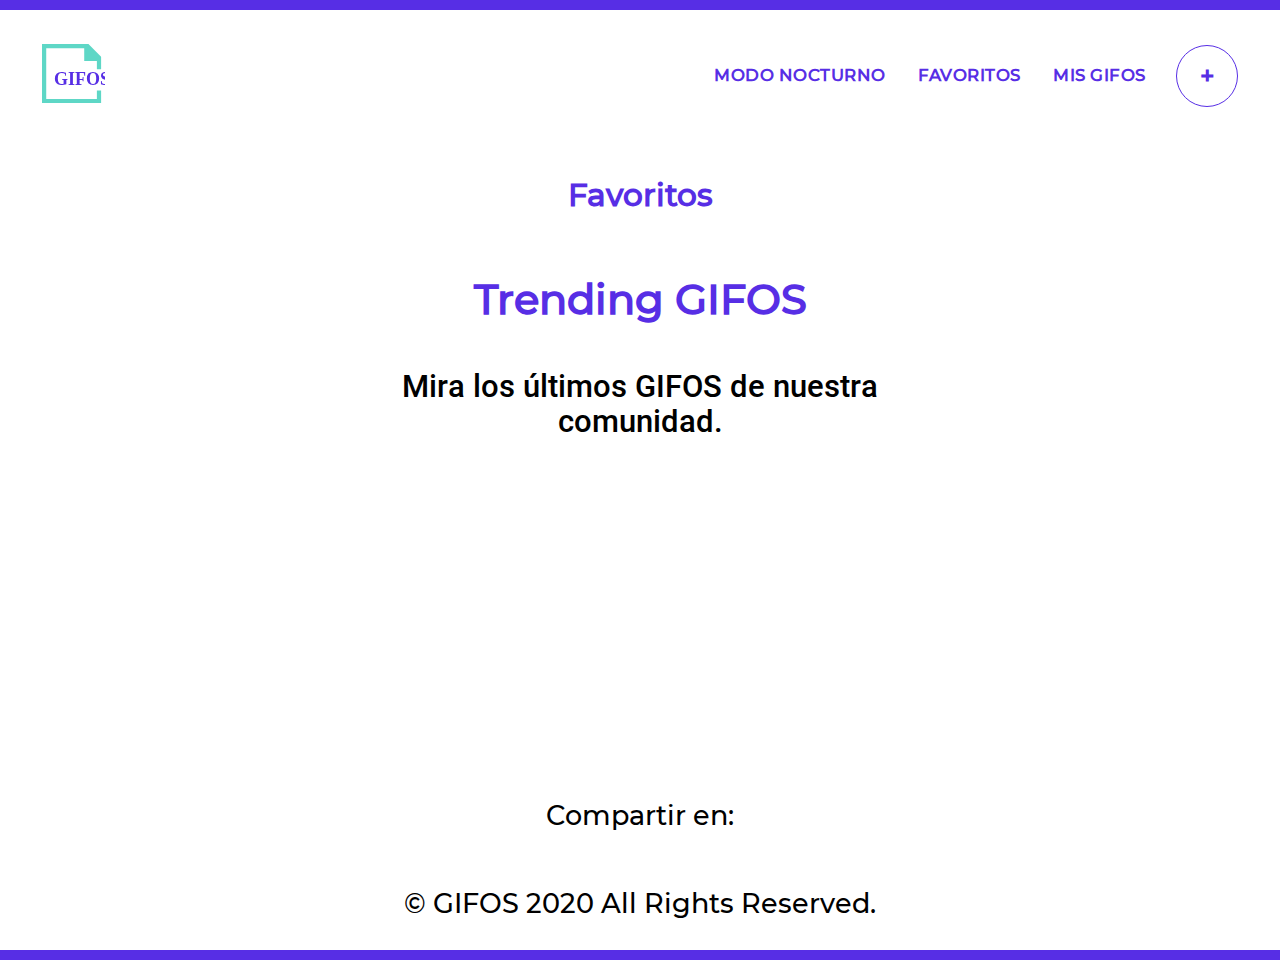
==== favoritos.html @ 3ef34fd9 "cambios" ====
<!DOCTYPE html>
<html lang="en">
<head>
    <meta charset="UTF-8">
    <meta name="viewport" content="width=device-width, initial-scale=1.0">
    <title>GIFOS</title>
    <link rel="stylesheet" href="/css/styles.css">
    <link rel="stylesheet" href="/light-mode.css" id="theme"/>
    <link rel="stylesheet" href="https://use.fontawesome.com/releases/v5.13.1/css/all.css" integrity="sha384-xxzQGERXS00kBmZW/6qxqJPyxW3UR0BPsL4c8ILaIWXva5kFi7TxkIIaMiKtqV1Q" crossorigin="anonymous">
</head>
<body>
    <header id="header">

        <nav class="nav">

            <div id="logo">
                <a href="index.html">
                    <img src="/assets/logo-desktop.svg" alt="logo">
                </a> 
            </div>

            <div id="dark-logo" class="not-displayed">
                <a href="index.html">
                    <img src="/assets/logo-desktop-modo-noc.svg" alt="logo">
                </a>
            </div>

            <!-- <div class="main-search scrolling-search"  id="scrolling-search">
                       
                    <input type="search" name="search" placeholder="Busca GIFOS y más">
                
                    <button id="searchBtn" class="icon-search-lm"><img src="/assets/icon-search.svg" alt=""></button>
    
                    <li id="suggested-list">
    
                    </li>
                                    
            </div> -->
                
            <div id="menu-icon">
                <div class="bar1"></div>
                <div class="bar2"></div>
                <div class="bar3"></div>
            </div>

            <div id="menu">
                <ul id="list">
                    <li id="dark-btn"><a href="#" class="">MODO NOCTURNO</a>
                    </li>
                    
                    <li id="light-btn" class="not-displayed"><a href="#" class="">MODO DIURNO</a>
                    </li>
                    <hr>
                    <li><a href="favoritos.html" class="" >FAVORITOS</a>
                    </li>
                    <hr>
                    <li><a href="misgifos.html" class="">MIS GIFOS</a>
                    </li>
                    <hr>
                    <li id="create-btn" class="not-displayed">
                        <a href="#" class="">+</a>
                    </li>
                </ul> 
            </div>

        </nav>
        
    </header>

    <main>

        <div class="main-title-txt">
            <img src="/assets/icon-favoritos.svg" alt="">
            <h2>Favoritos</h2>
        </div>

        <section class="gallery">


        </section>


        <section class="trending-sec">

            <div class="trending-title">

                <h2>Trending GIFOS</h2>

                <p>Mira los últimos GIFOS de nuestra comunidad.</p>
            
            </div>

            <div class="slider-sec">
            
                <button class="slider-btn" id="sliderbtn-prev"><i class="fas fa-chevron-left"></i></button>

                    <div class="slider" id="slider"></div>

                <button class="slider-btn" id="sliderbtn-next" ><i class="fas fa-chevron-right"></i></button>

            </div>            

        </section>


        <div class="modal-container">

            <button class="close-modal"><i class="fas fa-times"></i></button>
    
            <div class="modal-content">
    
                <!-- <img class="modal-img-show" src="" alt="">
    
                <p class="modal-txt" >Sample Text</p> -->
    
            </div>     
    
        </div>

    <!-- </main> -->

    </main>


    <footer>

        <div class="social-footer" >
        
            <p>Compartir en:</p>

            <ul class="social">

                <li><a href="https://es-la.facebook.com/Acamica.org/"><i class="fab fa-facebook"></i></a></li>
                <li><a href="https://twitter.com/Acamica_com"><i class="fab fa-twitter"></i></a></li>
                <li><a href="https://www.instagram.com/acamica/?hl=es-la"><i class="fab fa-instagram"></i></a></li>

             </ul>

            <p class="flex-end">© GIFOS 2020 All Rights Reserved.</p>

        </div>
            
    </footer>


    <script src="/js/navbar.js"></script>
    <script src="/js/darkmode.js"></script> 

    <!-- <script src="trendingterms.js"></script>  -->
    <!-- <script src="trendingcards.js"></script> -->
    <!-- <script src="favoriteCards.js"></script> -->
    <!-- <script src="scroll.js"></script> -->
    <!-- <script src="slider.js"></script> -->
    <!-- <script src="functionalCards.js"></script> -->

    
</body>
</html>
---- css/styles.css ----
/*! normalize.css v8.0.1 | MIT License | github.com/necolas/normalize.css */
html {
  line-height: 1.15;
  /* 1 */
  -webkit-text-size-adjust: 100%;
  /* 2 */
}

body {
  margin: 0;
}

main {
  display: block;
}

h1 {
  font-size: 2em;
}

hr {
  box-sizing: content-box;
  /* 1 */
  height: 0;
  /* 1 */
  overflow: visible;
  /* 2 */
}

pre {
  font-family: monospace, monospace;
  /* 1 */
  font-size: 1em;
  /* 2 */
}

a {
  background-color: transparent;
}

abbr[title] {
  border-bottom: none;
  /* 1 */
  text-decoration: underline;
  /* 2 */
  text-decoration: underline dotted;
  /* 2 */
}

b,
strong {
  font-weight: bolder;
}

code,
kbd,
samp {
  font-family: monospace, monospace;
  /* 1 */
  font-size: 1em;
  /* 2 */
}

small {
  font-size: 80%;
}

sub,
sup {
  font-size: 75%;
  line-height: 0;
  position: relative;
  vertical-align: baseline;
}

sub {
  bottom: -0.25em;
}

sup {
  top: -0.5em;
}

img {
  border-style: none;
}

button,
input,
optgroup,
select,
textarea {
  font-family: inherit;
  /* 1 */
  font-size: 100%;
  /* 1 */
  line-height: 1.15;
  /* 1 */
  margin: 0;
  /* 2 */
}

button,
input {
  /* 1 */
  overflow: visible;
}

button,
select {
  /* 1 */
  text-transform: none;
}

button,
[type=button],
[type=reset],
[type=submit] {
  -webkit-appearance: button;
}

button::-moz-focus-inner,
[type=button]::-moz-focus-inner,
[type=reset]::-moz-focus-inner,
[type=submit]::-moz-focus-inner {
  border-style: none;
  padding: 0;
}

button:-moz-focusring,
[type=button]:-moz-focusring,
[type=reset]:-moz-focusring,
[type=submit]:-moz-focusring {
  outline: 1px dotted ButtonText;
}

fieldset {
  padding: 0.35em 0.75em 0.625em;
}

legend {
  box-sizing: border-box;
  /* 1 */
  color: inherit;
  /* 2 */
  display: table;
  /* 1 */
  max-width: 100%;
  /* 1 */
  padding: 0;
  /* 3 */
  white-space: normal;
  /* 1 */
}

progress {
  vertical-align: baseline;
}

textarea {
  overflow: auto;
}

[type=checkbox],
[type=radio] {
  box-sizing: border-box;
  /* 1 */
  padding: 0;
  /* 2 */
}

[type=number]::-webkit-inner-spin-button,
[type=number]::-webkit-outer-spin-button {
  height: auto;
}

[type=search] {
  -webkit-appearance: textfield;
  /* 1 */
  outline-offset: -2px;
  /* 2 */
}

[type=search]::-webkit-search-decoration {
  -webkit-appearance: none;
}

::-webkit-file-upload-button {
  -webkit-appearance: button;
  /* 1 */
  font: inherit;
  /* 2 */
}

details {
  display: block;
}

summary {
  display: list-item;
}

template {
  display: none;
}

[hidden] {
  display: none;
}

@font-face {
  font-family: "Roboto";
  src: url("/fonts/Roboto-Medium.ttf");
}
@font-face {
  font-family: "Montserrat";
  src: url("/fonts/Montserrat-Medium.ttf");
}
html {
  font-size: 100%;
}

body {
  background-color: white;
}

h1 {
  font-family: "Montserrat", "Sans-serif";
  font-size: 2em;
  font-weight: 900;
  margin: 0.5em 0;
}

h2 {
  font-family: "Montserrat", "Sans-serif";
  color: #572EE5;
  font-size: 1.5em;
  font-weight: 700;
  text-align: center;
}

h3 {
  font-family: "Montserrat", "Sans-serif";
  color: #572EE5;
  font-size: 1.3em;
  font-weight: 700;
  text-align: center;
}

p {
  font-family: "Montserrat", "Sans-serif";
  color: #000;
}

input {
  font-family: "Montserrat", "Sans-serif";
}

@media (min-width: 769px) {
  html {
    font-size: 1.3em;
  }
}
#header {
  width: 100%;
  background-color: #fff;
  border-top: #572EE5 10px solid;
  padding: 0.5em 0;
  position: fixed;
  z-index: 100;
}

.nav {
  border-left-width: 20px;
  border-right-width: 20px;
  border-color: transparent;
  border-style: solid;
  margin: 0 auto;
  display: flex;
  align-content: center;
  align-items: center;
}

#logo {
  cursor: pointer;
}

#menu-icon {
  width: 30px;
  height: 30px;
  margin-left: auto;
  position: relative;
  z-index: 100;
}

.bar1, .bar2, .bar3 {
  position: relative;
  z-index: 100;
  background-color: #572EE5;
  width: 2em;
  height: 0.2em;
  margin: 5px 1px;
  transition: 0.3s;
}

#menu {
  height: 100vh;
  display: none;
  position: absolute;
  top: 0;
  left: 0;
  bottom: 0;
  right: 0;
  z-index: 50;
}

#menu.show {
  display: block;
}

#list {
  position: relative;
  top: 80px;
  background: #572EE5;
  margin: 0;
  padding: 30px 0;
  list-style: none;
  align-items: center;
  height: 100%;
  display: flex;
  flex-direction: column;
}
#list li {
  text-align: center;
  text-decoration: none;
  margin: 0;
  list-style: none;
}
#list a {
  font-family: "Montserrat", "Sans-serif";
  font-size: 1em;
  font-weight: 700;
  letter-spacing: 0.5px;
  text-decoration: none;
  color: #fff;
  padding: 1.5em;
  display: block;
  margin: 0;
}

.hr-header {
  margin: 0 auto;
  height: 0.5px;
  width: 50px;
  background-color: #fff;
  opacity: 0.3;
}

.scroll-header {
  background: #fff;
  border-bottom: 1px solid #dbdbdb;
}
.scroll-header .bar1, .scroll-header .bar2, .scroll-header .bar3 {
  background-color: black;
}
.scroll-header #menu a {
  color: #000;
}
.scroll-header #logo a {
  color: black;
}

.change-icon .bar1 {
  -webkit-transform: rotate(-45deg) translate(-7px, 7px);
  transform: rotate(-45deg) translate(-7px, 7px);
}
.change-icon .bar2 {
  opacity: 0;
}
.change-icon .bar3 {
  -webkit-transform: rotate(45deg) translate(-5px, -5px);
  transform: rotate(45deg) translate(-5px, -5px);
}

.stop-scrolling {
  overflow-y: hidden;
}

.not-displayed {
  display: none;
}

.is-displayed {
  display: block;
}

@media (min-width: 769px) {
  #header {
    padding: 0.1em 0;
  }

  #logo, #dark-logo {
    padding-left: 2em;
  }

  .nav {
    justify-content: space-between;
    border-left-width: 0;
    border-right-width: 0;
  }

  #menu-icon {
    display: none;
  }

  #menu {
    padding-right: 2em;
    background: none;
    display: block;
    position: inherit;
    height: auto;
  }

  #list {
    height: auto;
    top: 0;
    flex-direction: row;
    background-color: #fff;
  }
  #list li {
    margin-left: 1.4em;
    margin-bottom: 0;
  }
  #list a {
    color: #572EE5;
    border-bottom: 2px solid #fff;
    font-size: 0.8em;
    padding: 0.1em;
  }
  #list a:hover {
    border-bottom: 2px solid #5ED7C6;
  }

  hr {
    display: none;
  }

  #create-btn {
    display: block;
  }
  #create-btn a {
    font-size: 1.2em;
    height: 30px;
    width: 30px;
    border: 1.5px solid #572EE5;
    padding: 15px;
    border-radius: 50%;
  }
  #create-btn a:hover {
    background: #572EE5;
    color: #fff;
    border-bottom: none;
  }
  #create-btn a:active {
    background: #9CAFC3;
    border: 1.5px solid #9CAFC3;
    color: #fff;
  }

  .header-shadow {
    box-shadow: 0 2px 4px 1px rgba(156, 175, 195, 0.55);
  }
}
main {
  padding-top: 20%;
  display: flex;
  flex-direction: column;
  align-items: center;
  justify-content: center;
}

#title {
  width: 75%;
}
#title h1 {
  color: #572EE5;
  text-align: center;
  line-height: 40px;
}
#title span {
  color: #22f0df;
}

#search {
  display: flex;
  flex-direction: column;
  align-items: center;
}

.search-image {
  width: 75%;
}
.search-image img {
  width: 100%;
}

.search-bar {
  width: 85%;
}

.search-elements {
  display: flex;
  flex-direction: column;
  justify-content: center;
  align-items: center;
  border: 1.5px solid #572EE5;
  border-radius: 30px;
}
.search-elements input {
  padding: 0 1em;
  border: none;
}
.search-elements input:focus {
  outline: none;
}
.search-elements li {
  font-family: "Montserrat", "Sans-serif";
  color: #9CAFC3;
  list-style: none;
}

#search-btn, #clean-btn {
  color: #572EE5;
  cursor: pointer;
  padding: 0 1em;
}

.search-container {
  width: 90%;
  margin-top: 0.5em;
  padding: 0.5em;
  display: flex;
  justify-content: space-between;
}

.suggestions-div {
  width: 90%;
}

#suggestions-list {
  margin: 0;
  padding: 0 0.7em 0.7em 0.7em;
}
#suggestions-list div:first-child {
  border-top: 1px solid #9CAFC3;
}

.option-list {
  display: flex;
  padding: 0.5em 0;
}
.option-list li {
  margin-left: 0.5em;
  cursor: pointer;
}
.option-list icon {
  color: #9CAFC3;
}

#results {
  padding: 1em;
}
#results h2 {
  padding: 1em 0;
}

#results:before {
  content: "";
  display: block;
  width: 150px;
  margin: 1.5em auto;
  background-color: #9cafc3;
  opacity: 0.5;
  height: 1px;
}

.grid-results {
  display: grid;
  grid-template-columns: 1fr 1fr;
  gap: 1em 1em;
}
.grid-results img {
  width: 100%;
  height: 8em;
  margin: auto;
}

#trending {
  padding: 1em;
}

.trending-terms {
  margin: auto;
  width: 80%;
  text-align: center;
}
.trending-terms p {
  color: #572EE5;
  line-height: 1.5;
  margin: 0;
  display: inline;
}

.term {
  cursor: pointer;
}

#vermas-btn {
  cursor: pointer;
  width: 130px;
  padding: 10px 30px;
  margin: 2em auto;
  border: 2px solid #572EE5;
  border-radius: 70px;
  text-align: center;
  font-family: "Montserrat";
  color: #572EE5;
  text-transform: uppercase;
  font-weight: 600;
  text-decoration: none;
}

#vermas-btn:active {
  background-color: #572EE5;
  color: #fff;
}

@media (min-width: 769px) {
  main {
    padding-top: 10%;
  }

  #title {
    width: 45%;
  }
  #title h1 {
    line-height: 60px;
  }

  #search {
    width: 40%;
  }

  .search-bar {
    width: 100%;
  }

  #results {
    padding: 1em 3em;
  }

  .grid-results {
    grid-template-columns: 1fr 1fr 1fr 1fr;
    gap: 1.5em 1.5em;
  }
  .grid-results img {
    height: 10em;
  }
}
.error-container {
  display: none;
  flex-direction: column;
  width: 60%;
  margin: 20px auto;
}

.error-container p {
  margin: 10px auto;
  font-family: "Montserrat", "Arial", sans-serif;
  color: #5ED7C6;
  font-size: 1.5em;
  font-weight: 700;
  text-align: center;
}

.main-search li {
  list-style: none;
}

.trending-div {
  width: 80%;
  margin: 30px auto;
}

.trending-div h3 {
  color: #572EE5;
  font-family: "Montserrat";
  font-size: 1.8em;
  font-weight: 700;
  text-align: center;
  line-height: 25px;
}

#trends {
  text-align: center;
  margin-top: 10px;
}

.word-terms {
  color: #572EE5;
  font-family: "Montserrat";
  font-size: 1.4em;
  line-height: 25px;
  cursor: pointer;
}

.grid-gifs {
  display: none;
  width: 90%;
  margin: auto;
}

.grid-container {
  margin: 20px auto;
  display: grid;
  grid-template-columns: 1fr 1fr;
  grid-template-rows: 0.3fr 1fr 1fr;
  gap: 20px 20px;
  grid-template-areas: "title title";
  padding-bottom: 5%;
}

.grid-container h2 {
  grid-area: title;
  margin: auto;
  color: #572EE5;
  font-family: "Montserrat";
  font-size: 1.8em;
  font-weight: 900;
}

.grid-container img {
  width: 90%;
  height: 200px;
  margin: auto;
}

.trending-title, .social-footer {
  width: 80%;
  margin-left: auto;
  margin-right: auto;
  text-align: center;
}

.trending-title h2 {
  color: #572EE5;
  padding: 10px;
  font-family: "Montserrat";
  font-size: 2em;
  line-height: 30px;
}

.trending-title p {
  color: #000000;
  padding: 10px;
  margin: 20px;
  font-family: "Roboto";
  font-size: 1.5em;
}

.slider-sec {
  position: relative;
  height: 300px;
}

.slider {
  width: 100%;
  height: 100%;
  display: flex;
  /* position: relative; */
  overflow-x: scroll;
  scroll-snap-type: x mandatory;
  scroll-behavior: smooth;
}

.slider-btn {
  display: none;
  width: 60px;
  height: 60px;
  border: 2px solid #572EE5;
  outline: none;
  font-size: 25px;
  color: #572EE5;
  cursor: pointer;
}

.slider-btn:hover {
  background-color: #572EE5;
  color: #ffffff;
}

#sliderbtn-prev {
  position: absolute;
  bottom: 150px;
}

#sliderbtn-next {
  position: absolute;
  bottom: 150px;
  right: 0;
}

.slider::-webkit-scrollbar {
  display: none;
}

.card {
  height: 100%;
  scroll-snap-align: center;
  margin-right: 10px;
  position: relative;
}

.card img {
  max-width: 360px;
  height: 100%;
}

.card span {
  display: none;
}

.card-mouseover {
  display: block;
  height: 100%;
  width: 100%;
  background-color: rgba(87, 46, 229, 0.7);
  position: absolute;
  top: 0;
  left: 0;
}

.card-mouseover-off {
  display: none;
}

.card-mouseover h3 {
  position: absolute;
  max-width: 90%;
  font-family: "Roboto";
  font-size: 1.5em;
  font-weight: 600;
  color: #FFFFFF;
  margin-top: 270px;
  margin-left: 20px;
}

.card-mouseover p {
  position: absolute;
  font-family: "Roboto";
  font-size: 1.3em;
  font-weight: 500;
  color: #FFFFFF;
  margin-top: 240px;
  margin-left: 20px;
}

.card-icons {
  display: flex;
  justify-content: flex-end;
}

.icons {
  opacity: 0.5;
  width: 32px;
  height: 32px;
  margin: 7px 7px 0 0;
  background-repeat: no-repeat;
  background-position: center;
  background-color: white;
  border-radius: 6px;
  cursor: pointer;
}

.icons:hover {
  opacity: 1;
}

.heart-icon {
  background-image: url(/assets/icon-fav-hover.svg);
}

.heart-icon-filled {
  background-image: url(/assets/icon-fav-active.svg);
}

.download-icon {
  background-image: url(/assets/icon-download.svg);
}

.max-icon {
  background-image: url(/assets/icon-max.svg);
}

.modal-container {
  visibility: hidden;
  position: fixed;
  z-index: 5000;
  background-color: white;
  width: 100%;
  height: 100vh;
  top: 0;
  left: 0;
  overflow: hidden;
  display: flex;
  justify-content: center;
  align-items: center;
}

.modal-content {
  max-width: 80%;
  height: 65%;
  z-index: 3;
  display: flex;
  flex-direction: column;
  justify-content: center;
  font-family: "Montserrat", "Arial", sans-serif;
  line-height: 23px;
}

.modal-content img {
  max-height: 90%;
  margin: auto;
}

.modal-content h3 {
  font-size: 1.5em;
  font-weight: 900;
}

.modal-img-show {
  width: 80%;
  max-width: 700px;
  display: block;
}

.modal-txt {
  position: fixed;
  margin-top: 1em;
}

.close-modal {
  position: absolute;
  top: 1em;
  right: 1.5em;
  z-index: 3;
  width: 30px;
  height: 30px;
  color: #572EE5;
  background-color: #ffffff;
  cursor: pointer;
  border-style: none;
}

.close-modal i {
  font-size: 30px;
}

footer {
  border-bottom: 10px solid #572EE5;
}

.social-footer {
  margin: 30px auto;
  font-family: "Roboto";
  font-size: 1.3em;
  color: #000000;
  letter-spacing: 0;
}

.social {
  display: flex;
  justify-content: space-between;
  align-items: center;
  width: 30%;
  margin: 20px auto 30px auto;
}

.social li {
  list-style: none;
  text-decoration: none;
}

.social i {
  color: #CDD6E0;
  height: 100%;
}

.social i:hover {
  color: #572EE5;
}

/*# sourceMappingURL=styles.css.map */
---- light-mode.css ----

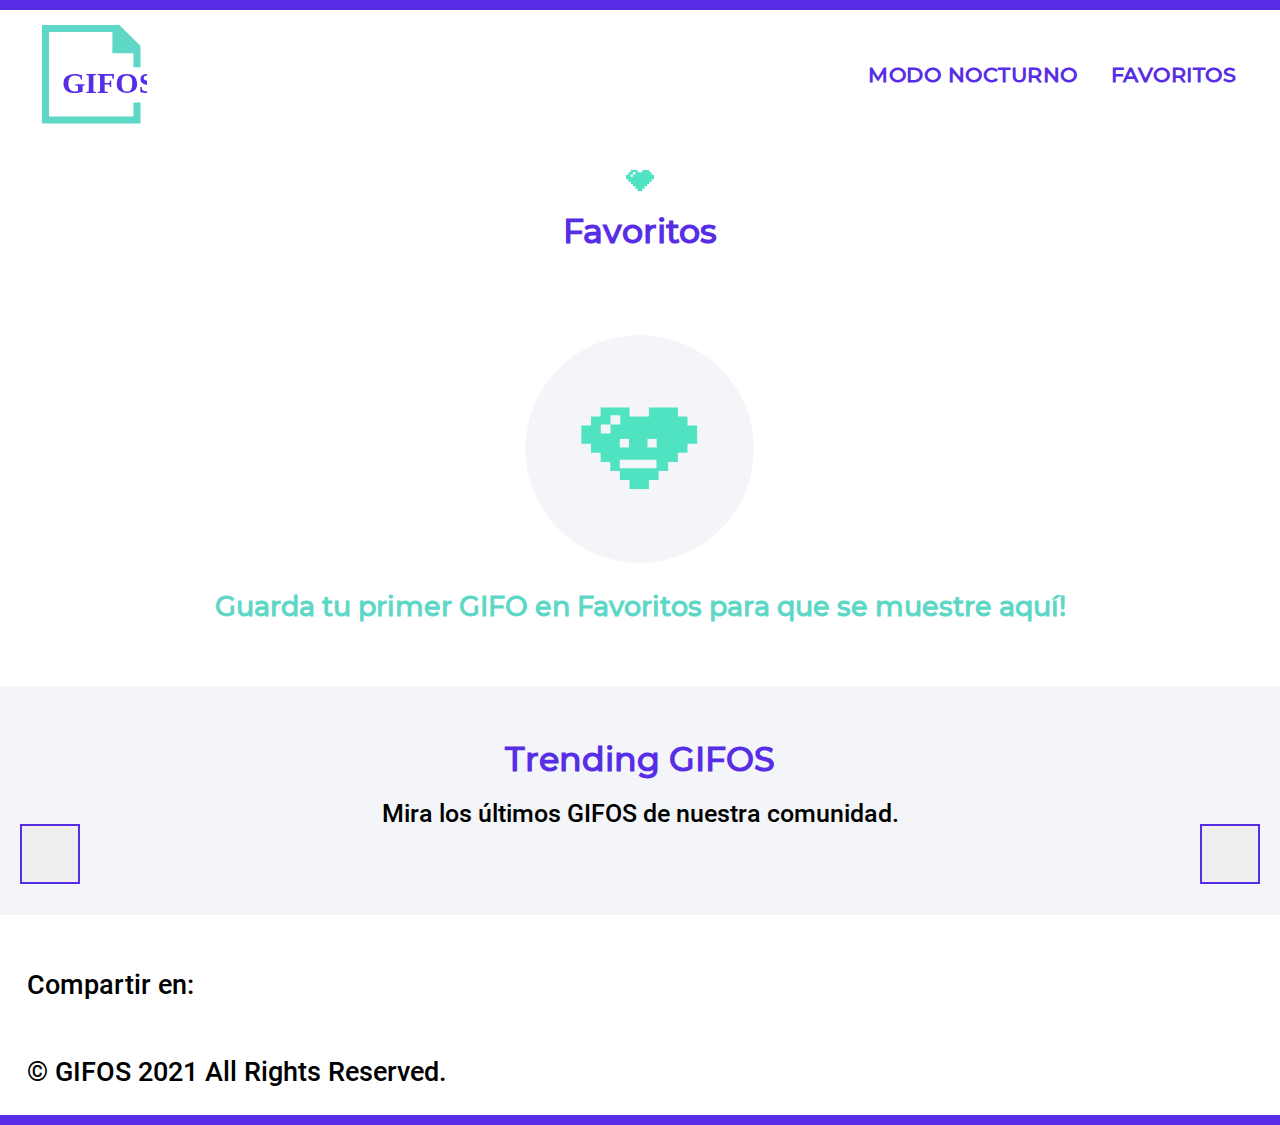
==== commit bc6461d9: "ultimos cambios" ====
--- a/favoritos.html
+++ b/favoritos.html
@@ -1,12 +1,12 @@
 <!DOCTYPE html>
-<html lang="en">
+<html lang="es">
 <head>
     <meta charset="UTF-8">
     <meta name="viewport" content="width=device-width, initial-scale=1.0">
-    <title>GIFOS</title>
+    <title>Favoritos</title>
     <link rel="stylesheet" href="/css/styles.css">
     <link rel="stylesheet" href="/light-mode.css" id="theme"/>
-    <link rel="stylesheet" href="https://use.fontawesome.com/releases/v5.13.1/css/all.css" integrity="sha384-xxzQGERXS00kBmZW/6qxqJPyxW3UR0BPsL4c8ILaIWXva5kFi7TxkIIaMiKtqV1Q" crossorigin="anonymous">
+    <link rel="stylesheet" href="https://use.fontawesome.com/releases/v5.15.3/css/all.css" integrity="sha384-SZXxX4whJ79/gErwcOYf+zWLeJdY/qpuqC4cAa9rOGUstPomtqpuNWT9wdPEn2fk" crossorigin="anonymous">
 </head>
 <body>
     <header id="header">
@@ -18,24 +18,6 @@
                     <img src="/assets/logo-desktop.svg" alt="logo">
                 </a> 
             </div>
-
-            <div id="dark-logo" class="not-displayed">
-                <a href="index.html">
-                    <img src="/assets/logo-desktop-modo-noc.svg" alt="logo">
-                </a>
-            </div>
-
-            <!-- <div class="main-search scrolling-search"  id="scrolling-search">
-                       
-                    <input type="search" name="search" placeholder="Busca GIFOS y más">
-                
-                    <button id="searchBtn" class="icon-search-lm"><img src="/assets/icon-search.svg" alt=""></button>
-    
-                    <li id="suggested-list">
-    
-                    </li>
-                                    
-            </div> -->
                 
             <div id="menu-icon">
                 <div class="bar1"></div>
@@ -46,20 +28,13 @@
             <div id="menu">
                 <ul id="list">
                     <li id="dark-btn"><a href="#" class="">MODO NOCTURNO</a>
-                    </li>
-                    
+                    </li>          
                     <li id="light-btn" class="not-displayed"><a href="#" class="">MODO DIURNO</a>
                     </li>
-                    <hr>
+                    <hr class="hr-header">
                     <li><a href="favoritos.html" class="" >FAVORITOS</a>
                     </li>
-                    <hr>
-                    <li><a href="misgifos.html" class="">MIS GIFOS</a>
-                    </li>
-                    <hr>
-                    <li id="create-btn" class="not-displayed">
-                        <a href="#" class="">+</a>
-                    </li>
+                    <hr class="hr-header">
                 </ul> 
             </div>
 
@@ -68,91 +43,59 @@
     </header>
 
     <main>
+        <section id="favoritos">
+            <img src="/assets/icon-favoritos.svg" alt="favoritos icon">
+            <h2>Favoritos</h2>
+        </section>
 
-        <div class="main-title-txt">
-            <img src="/assets/icon-favoritos.svg" alt="">
-            <h2>Favoritos</h2>
+        <section id="results-fav">
+        </section>
+
+        <div class="error-container-fav not-displayed">
+            <div class="flex">
+                <img src="/assets/icon-fav-sin-contenido.svg" alt="no fav image">
+                <p>Guarda tu primer GIFO en Favoritos para que se muestre aquí!</p>
+            </div>
         </div>
 
-        <section class="gallery">
+        <div class="vermas-btn not-displayed">
+            <span>VER MÁS</span>
+        </div>
 
-
-        </section>
-
-
-        <section class="trending-sec">
-
-            <div class="trending-title">
-
+        <section class="slider-section">
+            <div class="slider-title">
                 <h2>Trending GIFOS</h2>
-
                 <p>Mira los últimos GIFOS de nuestra comunidad.</p>
-            
             </div>
 
-            <div class="slider-sec">
-            
-                <button class="slider-btn" id="sliderbtn-prev"><i class="fas fa-chevron-left"></i></button>
+            <div class="slider" id="slider"></div>
 
-                    <div class="slider" id="slider"></div>
-
-                <button class="slider-btn" id="sliderbtn-next" ><i class="fas fa-chevron-right"></i></button>
-
-            </div>            
-
-        </section>
-
-
-        <div class="modal-container">
-
-            <button class="close-modal"><i class="fas fa-times"></i></button>
-    
-            <div class="modal-content">
-    
-                <!-- <img class="modal-img-show" src="" alt="">
-    
-                <p class="modal-txt" >Sample Text</p> -->
-    
-            </div>     
-    
-        </div>
-
-    <!-- </main> -->
-
-    </main>
-
+            <button class="slider-btn" id="sliderbtn-prev"><i class="fas fa-chevron-left"></i></button>
+            <button class="slider-btn" id="sliderbtn-next" ><i class="fas fa-chevron-right"></i></button>
+        </section>            
+    </main> 
 
     <footer>
-
         <div class="social-footer" >
-        
             <p>Compartir en:</p>
-
             <ul class="social">
-
-                <li><a href="https://es-la.facebook.com/Acamica.org/"><i class="fab fa-facebook"></i></a></li>
-                <li><a href="https://twitter.com/Acamica_com"><i class="fab fa-twitter"></i></a></li>
-                <li><a href="https://www.instagram.com/acamica/?hl=es-la"><i class="fab fa-instagram"></i></a></li>
-
+                <li><a href="https://es-la.facebook.com"><i class="fab fa-facebook"></i></a></li>
+                <li><a href="https://twitter.com"><i class="fab fa-twitter"></i></a></li>
+                <li><a href="https://www.instagram.com"><i class="fab fa-instagram"></i></a></li>
              </ul>
-
-            <p class="flex-end">© GIFOS 2020 All Rights Reserved.</p>
-
         </div>
-            
+        <p class="rights">© GIFOS 2021 All Rights Reserved.</p>
     </footer>
 
+    <div class="modal-container">
+        <button class="close-modal"><i class="fas fa-times"></i></button>
+        <div class="modal-content"></div>     
+    </div>
 
+    <script src="/js/generics.js"></script>
     <script src="/js/navbar.js"></script>
     <script src="/js/darkmode.js"></script> 
-
-    <!-- <script src="trendingterms.js"></script>  -->
-    <!-- <script src="trendingcards.js"></script> -->
-    <!-- <script src="favoriteCards.js"></script> -->
-    <!-- <script src="scroll.js"></script> -->
-    <!-- <script src="slider.js"></script> -->
-    <!-- <script src="functionalCards.js"></script> -->
-
-    
+    <script src="/js/sliderCards.js"></script>
+    <script src="/js/interactiveCards.js"></script>
 </body>
 </html>--- a/css/styles.css
+++ b/css/styles.css
@@ -1,211 +1,8 @@
-/*! normalize.css v8.0.1 | MIT License | github.com/necolas/normalize.css */
-html {
-  line-height: 1.15;
-  /* 1 */
-  -webkit-text-size-adjust: 100%;
-  /* 2 */
-}
-
-body {
+* {
   margin: 0;
-}
-
-main {
-  display: block;
-}
-
-h1 {
-  font-size: 2em;
-}
-
-hr {
-  box-sizing: content-box;
-  /* 1 */
-  height: 0;
-  /* 1 */
-  overflow: visible;
-  /* 2 */
-}
-
-pre {
-  font-family: monospace, monospace;
-  /* 1 */
-  font-size: 1em;
-  /* 2 */
-}
-
-a {
-  background-color: transparent;
-}
-
-abbr[title] {
-  border-bottom: none;
-  /* 1 */
-  text-decoration: underline;
-  /* 2 */
-  text-decoration: underline dotted;
-  /* 2 */
-}
-
-b,
-strong {
-  font-weight: bolder;
-}
-
-code,
-kbd,
-samp {
-  font-family: monospace, monospace;
-  /* 1 */
-  font-size: 1em;
-  /* 2 */
-}
-
-small {
-  font-size: 80%;
-}
-
-sub,
-sup {
-  font-size: 75%;
-  line-height: 0;
-  position: relative;
-  vertical-align: baseline;
-}
-
-sub {
-  bottom: -0.25em;
-}
-
-sup {
-  top: -0.5em;
-}
-
-img {
-  border-style: none;
-}
-
-button,
-input,
-optgroup,
-select,
-textarea {
-  font-family: inherit;
-  /* 1 */
-  font-size: 100%;
-  /* 1 */
-  line-height: 1.15;
-  /* 1 */
-  margin: 0;
-  /* 2 */
-}
-
-button,
-input {
-  /* 1 */
-  overflow: visible;
-}
-
-button,
-select {
-  /* 1 */
-  text-transform: none;
-}
-
-button,
-[type=button],
-[type=reset],
-[type=submit] {
-  -webkit-appearance: button;
-}
-
-button::-moz-focus-inner,
-[type=button]::-moz-focus-inner,
-[type=reset]::-moz-focus-inner,
-[type=submit]::-moz-focus-inner {
-  border-style: none;
   padding: 0;
-}
-
-button:-moz-focusring,
-[type=button]:-moz-focusring,
-[type=reset]:-moz-focusring,
-[type=submit]:-moz-focusring {
-  outline: 1px dotted ButtonText;
-}
-
-fieldset {
-  padding: 0.35em 0.75em 0.625em;
-}
-
-legend {
-  box-sizing: border-box;
-  /* 1 */
-  color: inherit;
-  /* 2 */
-  display: table;
-  /* 1 */
-  max-width: 100%;
-  /* 1 */
-  padding: 0;
-  /* 3 */
-  white-space: normal;
-  /* 1 */
-}
-
-progress {
-  vertical-align: baseline;
-}
-
-textarea {
-  overflow: auto;
-}
-
-[type=checkbox],
-[type=radio] {
-  box-sizing: border-box;
-  /* 1 */
-  padding: 0;
-  /* 2 */
-}
-
-[type=number]::-webkit-inner-spin-button,
-[type=number]::-webkit-outer-spin-button {
-  height: auto;
-}
-
-[type=search] {
-  -webkit-appearance: textfield;
-  /* 1 */
-  outline-offset: -2px;
-  /* 2 */
-}
-
-[type=search]::-webkit-search-decoration {
-  -webkit-appearance: none;
-}
-
-::-webkit-file-upload-button {
-  -webkit-appearance: button;
-  /* 1 */
-  font: inherit;
-  /* 2 */
-}
-
-details {
-  display: block;
-}
-
-summary {
-  display: list-item;
-}
-
-template {
-  display: none;
-}
-
-[hidden] {
-  display: none;
+  -webkit-box-sizing: border-box;
+          box-sizing: border-box;
 }
 
 @font-face {
@@ -221,39 +18,35 @@
 }
 
 body {
-  background-color: white;
+  background-color: #fff;
+  -webkit-transition: 0.3 ease all;
+  -o-transition: 0.3 ease all;
+  transition: 0.3 ease all;
 }
 
 h1 {
   font-family: "Montserrat", "Sans-serif";
   font-size: 2em;
   font-weight: 900;
+  color: #572EE5;
+  text-align: center;
+  line-height: 40px;
   margin: 0.5em 0;
 }
 
 h2 {
   font-family: "Montserrat", "Sans-serif";
   color: #572EE5;
-  font-size: 1.5em;
+  font-size: 1.6em;
   font-weight: 700;
   text-align: center;
 }
 
 h3 {
-  font-family: "Montserrat", "Sans-serif";
-  color: #572EE5;
-  font-size: 1.3em;
-  font-weight: 700;
-  text-align: center;
-}
-
-p {
-  font-family: "Montserrat", "Sans-serif";
-  color: #000;
-}
-
-input {
-  font-family: "Montserrat", "Sans-serif";
+  font-family: "Roboto", "Sans-serif";
+  color: #fff;
+  font-size: 1.2em;
+  font-weight: 600;
 }
 
 @media (min-width: 769px) {
@@ -268,6 +61,9 @@
   padding: 0.5em 0;
   position: fixed;
   z-index: 100;
+  -webkit-transition: 0.3 ease all;
+  -o-transition: 0.3 ease all;
+  transition: 0.3 ease all;
 }
 
 .nav {
@@ -276,9 +72,14 @@
   border-color: transparent;
   border-style: solid;
   margin: 0 auto;
-  display: flex;
-  align-content: center;
-  align-items: center;
+  display: -webkit-box;
+  display: -ms-flexbox;
+  display: flex;
+  -ms-flex-line-pack: center;
+      align-content: center;
+  -webkit-box-align: center;
+      -ms-flex-align: center;
+          align-items: center;
 }
 
 #logo {
@@ -300,6 +101,8 @@
   width: 2em;
   height: 0.2em;
   margin: 5px 1px;
+  -webkit-transition: 0.3s;
+  -o-transition: 0.3s;
   transition: 0.3s;
 }
 
@@ -325,10 +128,17 @@
   margin: 0;
   padding: 30px 0;
   list-style: none;
-  align-items: center;
+  -webkit-box-align: center;
+      -ms-flex-align: center;
+          align-items: center;
   height: 100%;
-  display: flex;
-  flex-direction: column;
+  display: -webkit-box;
+  display: -ms-flexbox;
+  display: flex;
+  -webkit-box-orient: vertical;
+  -webkit-box-direction: normal;
+      -ms-flex-direction: column;
+          flex-direction: column;
 }
 #list li {
   text-align: center;
@@ -358,40 +168,31 @@
 
 .scroll-header {
   background: #fff;
-  border-bottom: 1px solid #dbdbdb;
+  border-bottom: 1px solid #F3F5F8;
 }
 .scroll-header .bar1, .scroll-header .bar2, .scroll-header .bar3 {
-  background-color: black;
-}
-.scroll-header #menu a {
+  background-color: #000;
+}
+.scroll-header #menu a, .scroll-header #logo a {
   color: #000;
-}
-.scroll-header #logo a {
-  color: black;
 }
 
 .change-icon .bar1 {
   -webkit-transform: rotate(-45deg) translate(-7px, 7px);
-  transform: rotate(-45deg) translate(-7px, 7px);
+      -ms-transform: rotate(-45deg) translate(-7px, 7px);
+          transform: rotate(-45deg) translate(-7px, 7px);
 }
 .change-icon .bar2 {
   opacity: 0;
 }
 .change-icon .bar3 {
   -webkit-transform: rotate(45deg) translate(-5px, -5px);
-  transform: rotate(45deg) translate(-5px, -5px);
+      -ms-transform: rotate(45deg) translate(-5px, -5px);
+          transform: rotate(45deg) translate(-5px, -5px);
 }
 
 .stop-scrolling {
   overflow-y: hidden;
-}
-
-.not-displayed {
-  display: none;
-}
-
-.is-displayed {
-  display: block;
 }
 
 @media (min-width: 769px) {
@@ -399,12 +200,19 @@
     padding: 0.1em 0;
   }
 
-  #logo, #dark-logo {
-    padding-left: 2em;
+  #logo {
+    width: 100px;
+    height: 100px;
+  }
+  #logo img {
+    height: 100%;
   }
 
   .nav {
-    justify-content: space-between;
+    padding: 0.5em 2em;
+    -webkit-box-pack: justify;
+        -ms-flex-pack: justify;
+            justify-content: space-between;
     border-left-width: 0;
     border-right-width: 0;
   }
@@ -414,7 +222,6 @@
   }
 
   #menu {
-    padding-right: 2em;
     background: none;
     display: block;
     position: inherit;
@@ -424,7 +231,10 @@
   #list {
     height: auto;
     top: 0;
-    flex-direction: row;
+    -webkit-box-orient: horizontal;
+    -webkit-box-direction: normal;
+        -ms-flex-direction: row;
+            flex-direction: row;
     background-color: #fff;
   }
   #list li {
@@ -434,7 +244,7 @@
   #list a {
     color: #572EE5;
     border-bottom: 2px solid #fff;
-    font-size: 0.8em;
+    font-size: 1em;
     padding: 0.1em;
   }
   #list a:hover {
@@ -468,33 +278,45 @@
   }
 
   .header-shadow {
-    box-shadow: 0 2px 4px 1px rgba(156, 175, 195, 0.55);
+    -webkit-box-shadow: 0 2px 4px 1px rgba(156, 175, 195, 0.55);
+            box-shadow: 0 2px 4px 1px rgba(156, 175, 195, 0.55);
   }
 }
 main {
   padding-top: 20%;
-  display: flex;
-  flex-direction: column;
-  align-items: center;
-  justify-content: center;
+  display: -webkit-box;
+  display: -ms-flexbox;
+  display: flex;
+  -webkit-box-orient: vertical;
+  -webkit-box-direction: normal;
+      -ms-flex-direction: column;
+          flex-direction: column;
+  -webkit-box-align: center;
+      -ms-flex-align: center;
+          align-items: center;
+  -webkit-box-pack: center;
+      -ms-flex-pack: center;
+          justify-content: center;
 }
 
 #title {
   width: 75%;
 }
-#title h1 {
-  color: #572EE5;
-  text-align: center;
-  line-height: 40px;
-}
 #title span {
-  color: #22f0df;
+  color: #5ED7C6;
 }
 
 #search {
-  display: flex;
-  flex-direction: column;
-  align-items: center;
+  display: -webkit-box;
+  display: -ms-flexbox;
+  display: flex;
+  -webkit-box-orient: vertical;
+  -webkit-box-direction: normal;
+      -ms-flex-direction: column;
+          flex-direction: column;
+  -webkit-box-align: center;
+      -ms-flex-align: center;
+          align-items: center;
 }
 
 .search-image {
@@ -509,18 +331,31 @@
 }
 
 .search-elements {
-  display: flex;
-  flex-direction: column;
-  justify-content: center;
-  align-items: center;
+  display: -webkit-box;
+  display: -ms-flexbox;
+  display: flex;
+  -webkit-box-orient: vertical;
+  -webkit-box-direction: normal;
+      -ms-flex-direction: column;
+          flex-direction: column;
+  -webkit-box-pack: center;
+      -ms-flex-pack: center;
+          justify-content: center;
+  -webkit-box-align: center;
+      -ms-flex-align: center;
+          align-items: center;
   border: 1.5px solid #572EE5;
   border-radius: 30px;
 }
-.search-elements input {
-  padding: 0 1em;
+.search-elements #search-input {
+  font-family: "Montserrat", "Sans-serif";
+  font-size: 0.8em;
+  width: 85%;
+  height: 100%;
+  margin: 0.5em 1em;
   border: none;
 }
-.search-elements input:focus {
+.search-elements #search-input:focus {
   outline: none;
 }
 .search-elements li {
@@ -532,30 +367,32 @@
 #search-btn, #clean-btn {
   color: #572EE5;
   cursor: pointer;
-  padding: 0 1em;
+  margin: 0.5em 1em;
 }
 
 .search-container {
   width: 90%;
-  margin-top: 0.5em;
+  height: 100%;
   padding: 0.5em;
-  display: flex;
-  justify-content: space-between;
+  display: -webkit-box;
+  display: -ms-flexbox;
+  display: flex;
+  -webkit-box-pack: justify;
+      -ms-flex-pack: justify;
+          justify-content: space-between;
 }
 
 .suggestions-div {
   width: 90%;
 }
 
-#suggestions-list {
-  margin: 0;
-  padding: 0 0.7em 0.7em 0.7em;
-}
 #suggestions-list div:first-child {
   border-top: 1px solid #9CAFC3;
 }
 
 .option-list {
+  display: -webkit-box;
+  display: -ms-flexbox;
   display: flex;
   padding: 0.5em 0;
 }
@@ -567,10 +404,35 @@
   color: #9CAFC3;
 }
 
-#results {
+#trending {
+  margin: 2em;
+}
+#trending h2 {
+  margin-bottom: 0.5em;
+}
+
+.trending-terms {
+  margin: auto;
+  text-align: center;
+}
+.trending-terms p {
+  font-family: "Montserrat", "Sans-serif";
+  color: #572EE5;
+  font-size: 1.2em;
+  line-height: 1.5;
+  margin: 0;
+  display: inline;
+}
+
+.term {
+  cursor: pointer;
+}
+
+#results, #results-fav {
   padding: 1em;
-}
-#results h2 {
+  margin-bottom: 1em;
+}
+#results h2, #results-fav h2 {
   padding: 1em 0;
 }
 
@@ -579,45 +441,62 @@
   display: block;
   width: 150px;
   margin: 1.5em auto;
-  background-color: #9cafc3;
-  opacity: 0.5;
+  background-color: #9CAFC3;
+  opacity: 0.8;
   height: 1px;
 }
 
+.error-container, .error-container-fav {
+  width: 90%;
+  margin: 0 auto 3em auto;
+}
+.error-container img, .error-container-fav img {
+  width: 50%;
+}
+.error-container p, .error-container-fav p {
+  font-family: "Montserrat";
+  font-size: 1.3em;
+  font-weight: 700;
+  color: #5ED7C6;
+  margin-top: 1em;
+  text-align: center;
+}
+
+.flex {
+  display: -webkit-box;
+  display: -ms-flexbox;
+  display: flex;
+  -webkit-box-orient: vertical;
+  -webkit-box-direction: normal;
+      -ms-flex-direction: column;
+          flex-direction: column;
+  -webkit-box-align: center;
+      -ms-flex-align: center;
+          align-items: center;
+  -webkit-box-pack: center;
+      -ms-flex-pack: center;
+          justify-content: center;
+}
+
 .grid-results {
+  margin-top: 35px;
   display: grid;
   grid-template-columns: 1fr 1fr;
-  gap: 1em 1em;
-}
-.grid-results img {
+  gap: 1em 1.5em;
+}
+
+.card {
+  cursor: pointer;
+  position: relative;
+}
+.card img {
   width: 100%;
-  height: 8em;
+  height: 10em;
   margin: auto;
 }
 
-#trending {
-  padding: 1em;
-}
-
-.trending-terms {
-  margin: auto;
-  width: 80%;
-  text-align: center;
-}
-.trending-terms p {
-  color: #572EE5;
-  line-height: 1.5;
-  margin: 0;
-  display: inline;
-}
-
-.term {
+.vermas-btn {
   cursor: pointer;
-}
-
-#vermas-btn {
-  cursor: pointer;
-  width: 130px;
   padding: 10px 30px;
   margin: 2em auto;
   border: 2px solid #572EE5;
@@ -630,161 +509,146 @@
   text-decoration: none;
 }
 
-#vermas-btn:active {
+.vermas-btn:active {
   background-color: #572EE5;
   color: #fff;
 }
 
-@media (min-width: 769px) {
-  main {
-    padding-top: 10%;
-  }
-
-  #title {
-    width: 45%;
-  }
-  #title h1 {
-    line-height: 60px;
-  }
-
-  #search {
-    width: 40%;
-  }
-
-  .search-bar {
-    width: 100%;
-  }
-
-  #results {
-    padding: 1em 3em;
-  }
-
-  .grid-results {
-    grid-template-columns: 1fr 1fr 1fr 1fr;
-    gap: 1.5em 1.5em;
-  }
-  .grid-results img {
-    height: 10em;
-  }
-}
-.error-container {
+.slider-section {
+  background-color: #F3F5F8;
+  position: relative;
+  width: 100%;
+  padding: 2em 0 3em 0;
+}
+
+.slider {
+  margin: 0 auto;
+  max-width: 85%;
+  display: -webkit-box;
+  display: -ms-flexbox;
+  display: flex;
+  overflow-x: scroll;
+  -ms-scroll-snap-type: x mandatory;
+      scroll-snap-type: x mandatory;
+  scroll-behavior: smooth;
+  -ms-overflow-style: none;
+  scrollbar-width: none;
+}
+
+.slider::-webkit-scrollbar {
   display: none;
-  flex-direction: column;
-  width: 60%;
-  margin: 20px auto;
-}
-
-.error-container p {
-  margin: 10px auto;
-  font-family: "Montserrat", "Arial", sans-serif;
-  color: #5ED7C6;
-  font-size: 1.5em;
-  font-weight: 700;
-  text-align: center;
-}
-
-.main-search li {
-  list-style: none;
-}
-
-.trending-div {
-  width: 80%;
-  margin: 30px auto;
-}
-
-.trending-div h3 {
-  color: #572EE5;
-  font-family: "Montserrat";
-  font-size: 1.8em;
-  font-weight: 700;
-  text-align: center;
-  line-height: 25px;
-}
-
-#trends {
-  text-align: center;
-  margin-top: 10px;
-}
-
-.word-terms {
-  color: #572EE5;
-  font-family: "Montserrat";
-  font-size: 1.4em;
-  line-height: 25px;
-  cursor: pointer;
-}
-
-.grid-gifs {
-  display: none;
-  width: 90%;
-  margin: auto;
-}
-
-.grid-container {
-  margin: 20px auto;
-  display: grid;
-  grid-template-columns: 1fr 1fr;
-  grid-template-rows: 0.3fr 1fr 1fr;
-  gap: 20px 20px;
-  grid-template-areas: "title title";
-  padding-bottom: 5%;
-}
-
-.grid-container h2 {
-  grid-area: title;
-  margin: auto;
-  color: #572EE5;
-  font-family: "Montserrat";
-  font-size: 1.8em;
-  font-weight: 900;
-}
-
-.grid-container img {
-  width: 90%;
-  height: 200px;
-  margin: auto;
-}
-
-.trending-title, .social-footer {
+}
+
+.slider-title {
   width: 80%;
   margin-left: auto;
   margin-right: auto;
   text-align: center;
 }
-
-.trending-title h2 {
+.slider-title h2 {
   color: #572EE5;
-  padding: 10px;
+  margin: 0.5em;
   font-family: "Montserrat";
-  font-size: 2em;
   line-height: 30px;
 }
-
-.trending-title p {
-  color: #000000;
-  padding: 10px;
-  margin: 20px;
+.slider-title p {
+  color: #000;
+  margin: 1em;
   font-family: "Roboto";
-  font-size: 1.5em;
-}
-
-.slider-sec {
+  font-size: 1.2em;
+}
+
+.slider-card {
+  cursor: pointer;
+  margin: 0 0.5em;
   position: relative;
+}
+.slider-card img {
+  max-width: 360px;
   height: 300px;
 }
 
-.slider {
+.card-hover {
+  display: block;
+  height: 100%;
   width: 100%;
-  height: 100%;
-  display: flex;
-  /* position: relative; */
-  overflow-x: scroll;
-  scroll-snap-type: x mandatory;
-  scroll-behavior: smooth;
+  background-color: rgba(87, 46, 229, 0.7);
+  position: absolute;
+  top: 0;
+  left: 0;
+  z-index: 5;
+}
+
+.card-hover-off {
+  display: none;
+}
+
+.card-txt {
+  position: absolute;
+  bottom: 0;
+  margin: 0.5em;
+}
+.card-txt h3 {
+  margin-top: 5px;
+}
+.card-txt span {
+  font-family: "Roboto";
+  font-size: 1em;
+  font-weight: 200;
+  color: #fff;
+}
+
+.id-gif {
+  display: none;
+}
+
+.card-icons {
+  position: absolute;
+  display: -webkit-box;
+  display: -ms-flexbox;
+  display: flex;
+  -webkit-box-pack: end;
+      -ms-flex-pack: end;
+          justify-content: flex-end;
+  right: 0;
+}
+
+.icons {
+  opacity: 0.5;
+  width: 32px;
+  height: 32px;
+  margin: 7px 7px 0 0;
+  background-repeat: no-repeat;
+  background-position: center;
+  background-color: #fff;
+  border-radius: 6px;
+  cursor: pointer;
+}
+
+.icons:hover {
+  opacity: 1;
+}
+
+.heart-icon {
+  background-image: url(/assets/icon-fav-hover.svg);
+}
+
+.heart-icon-active {
+  display: none;
+  background-image: url(/assets/icon-fav-active.svg);
+}
+
+.download-icon {
+  background-image: url(/assets/icon-download.svg);
+}
+
+.max-icon {
+  background-image: url(/assets/icon-max.svg);
 }
 
 .slider-btn {
   display: none;
+  position: absolute;
   width: 60px;
   height: 60px;
   border: 2px solid #572EE5;
@@ -796,146 +660,74 @@
 
 .slider-btn:hover {
   background-color: #572EE5;
-  color: #ffffff;
+  color: #fff;
 }
 
 #sliderbtn-prev {
-  position: absolute;
-  bottom: 150px;
+  top: 60%;
+  left: 20px;
 }
 
 #sliderbtn-next {
-  position: absolute;
-  bottom: 150px;
-  right: 0;
-}
-
-.slider::-webkit-scrollbar {
+  top: 60%;
+  right: 20px;
+}
+
+.modal-container {
   display: none;
-}
-
-.card {
+  z-index: 5000;
+  background-color: #fff;
+  width: 100%;
   height: 100%;
-  scroll-snap-align: center;
-  margin-right: 10px;
-  position: relative;
-}
-
-.card img {
-  max-width: 360px;
-  height: 100%;
-}
-
-.card span {
-  display: none;
-}
-
-.card-mouseover {
-  display: block;
-  height: 100%;
-  width: 100%;
-  background-color: rgba(87, 46, 229, 0.7);
-  position: absolute;
-  top: 0;
-  left: 0;
-}
-
-.card-mouseover-off {
-  display: none;
-}
-
-.card-mouseover h3 {
-  position: absolute;
-  max-width: 90%;
-  font-family: "Roboto";
-  font-size: 1.5em;
-  font-weight: 600;
-  color: #FFFFFF;
-  margin-top: 270px;
-  margin-left: 20px;
-}
-
-.card-mouseover p {
-  position: absolute;
-  font-family: "Roboto";
-  font-size: 1.3em;
-  font-weight: 500;
-  color: #FFFFFF;
-  margin-top: 240px;
-  margin-left: 20px;
-}
-
-.card-icons {
-  display: flex;
-  justify-content: flex-end;
-}
-
-.icons {
-  opacity: 0.5;
-  width: 32px;
-  height: 32px;
-  margin: 7px 7px 0 0;
-  background-repeat: no-repeat;
-  background-position: center;
-  background-color: white;
-  border-radius: 6px;
-  cursor: pointer;
-}
-
-.icons:hover {
-  opacity: 1;
-}
-
-.heart-icon {
-  background-image: url(/assets/icon-fav-hover.svg);
-}
-
-.heart-icon-filled {
-  background-image: url(/assets/icon-fav-active.svg);
-}
-
-.download-icon {
-  background-image: url(/assets/icon-download.svg);
-}
-
-.max-icon {
-  background-image: url(/assets/icon-max.svg);
-}
-
-.modal-container {
-  visibility: hidden;
-  position: fixed;
-  z-index: 5000;
-  background-color: white;
-  width: 100%;
-  height: 100vh;
   top: 0;
   left: 0;
   overflow: hidden;
-  display: flex;
-  justify-content: center;
-  align-items: center;
+  display: -webkit-box;
+  display: -ms-flexbox;
+  display: flex;
+  -webkit-box-pack: center;
+      -ms-flex-pack: center;
+          justify-content: center;
+  -webkit-box-align: center;
+      -ms-flex-align: center;
+          align-items: center;
 }
 
 .modal-content {
-  max-width: 80%;
   height: 65%;
-  z-index: 3;
-  display: flex;
-  flex-direction: column;
-  justify-content: center;
-  font-family: "Montserrat", "Arial", sans-serif;
+  display: -webkit-box;
+  display: -ms-flexbox;
+  display: flex;
+  -webkit-box-orient: vertical;
+  -webkit-box-direction: normal;
+      -ms-flex-direction: column;
+          flex-direction: column;
+  -webkit-box-pack: center;
+      -ms-flex-pack: center;
+          justify-content: center;
+  font-family: "Montserrat", sans-serif;
   line-height: 23px;
 }
-
+.modal-content .card-icons {
+  position: static;
+  -ms-flex-item-align: start;
+      align-self: flex-start;
+}
+.modal-content .card-txt {
+  width: 100%;
+}
 .modal-content img {
-  max-height: 90%;
-  margin: auto;
-}
-
+  max-height: 60vh;
+  width: 100%;
+  margin: 0 auto;
+}
+.modal-content span {
+  margin-top: 0.5em;
+}
 .modal-content h3 {
-  font-size: 1.5em;
-  font-weight: 900;
+  margin-top: 0.5em;
+  color: #000;
+  font-family: "Montserrat";
 }
 
 .modal-img-show {
@@ -953,11 +745,10 @@
   position: absolute;
   top: 1em;
   right: 1.5em;
-  z-index: 3;
   width: 30px;
   height: 30px;
   color: #572EE5;
-  background-color: #ffffff;
+  background-color: #fff;
   cursor: pointer;
   border-style: none;
 }
@@ -966,33 +757,115 @@
   font-size: 30px;
 }
 
+@media (min-width: 769px) {
+  main {
+    padding-top: 10%;
+  }
+
+  #title {
+    width: 45%;
+  }
+  #title h1 {
+    line-height: 60px;
+  }
+
+  #search {
+    width: 40%;
+  }
+
+  .search-bar {
+    width: 100%;
+  }
+
+  .trending-terms {
+    width: 60%;
+  }
+
+  #results, #results-fav {
+    padding: 1em 3em;
+  }
+
+  .error-container img, .error-container-fav img {
+    width: 20%;
+  }
+
+  .grid-results {
+    grid-template-columns: 1fr 1fr 1fr 1fr;
+    gap: 1.5em 1.5em;
+  }
+
+  .slider-btn {
+    display: block;
+  }
+
+  .modal-content {
+    width: 50%;
+  }
+  .modal-content .icons {
+    margin: 1em 1em 0 0;
+    width: 35px;
+    height: 35px;
+    background-size: 35px;
+  }
+}
+#favoritos {
+  margin: 1em;
+  display: -webkit-box;
+  display: -ms-flexbox;
+  display: flex;
+  -webkit-box-pack: center;
+      -ms-flex-pack: center;
+          justify-content: center;
+  -webkit-box-align: center;
+      -ms-flex-align: center;
+          align-items: center;
+  -webkit-box-orient: vertical;
+  -webkit-box-direction: normal;
+      -ms-flex-direction: column;
+          flex-direction: column;
+}
+#favoritos img {
+  margin: 1em 0;
+}
+
 footer {
   border-bottom: 10px solid #572EE5;
 }
 
-.social-footer {
-  margin: 30px auto;
+.social-footer, .rights {
+  margin: 2em auto;
   font-family: "Roboto";
   font-size: 1.3em;
-  color: #000000;
+  color: #000;
   letter-spacing: 0;
+  display: -webkit-box;
+  display: -ms-flexbox;
+  display: flex;
+  -webkit-box-orient: vertical;
+  -webkit-box-direction: normal;
+      -ms-flex-direction: column;
+          flex-direction: column;
+  -webkit-box-align: center;
+      -ms-flex-align: center;
+          align-items: center;
 }
 
 .social {
-  display: flex;
-  justify-content: space-between;
-  align-items: center;
+  display: -webkit-box;
+  display: -ms-flexbox;
+  display: flex;
+  -webkit-box-pack: justify;
+      -ms-flex-pack: justify;
+          justify-content: space-between;
   width: 30%;
-  margin: 20px auto 30px auto;
-}
-
+  margin: 1em;
+}
 .social li {
   list-style: none;
   text-decoration: none;
 }
-
 .social i {
-  color: #CDD6E0;
+  color: #9CAFC3;
   height: 100%;
 }
 
@@ -1000,4 +873,36 @@
   color: #572EE5;
 }
 
-/*# sourceMappingURL=styles.css.map */
+@media (min-width: 769px) {
+  .social-footer {
+    -webkit-box-orient: horizontal;
+    -webkit-box-direction: normal;
+        -ms-flex-direction: row;
+            flex-direction: row;
+    -webkit-box-align: start;
+        -ms-flex-align: start;
+            align-items: flex-start;
+  }
+  .social-footer p {
+    margin-left: 1em;
+  }
+
+  .social {
+    width: 10%;
+    margin: 0 1em;
+  }
+
+  .rights {
+    -webkit-box-align: start;
+        -ms-flex-align: start;
+            align-items: flex-start;
+    margin: 1em;
+  }
+}
+.not-displayed {
+  display: none;
+}
+
+.is-displayed {
+  display: block;
+}
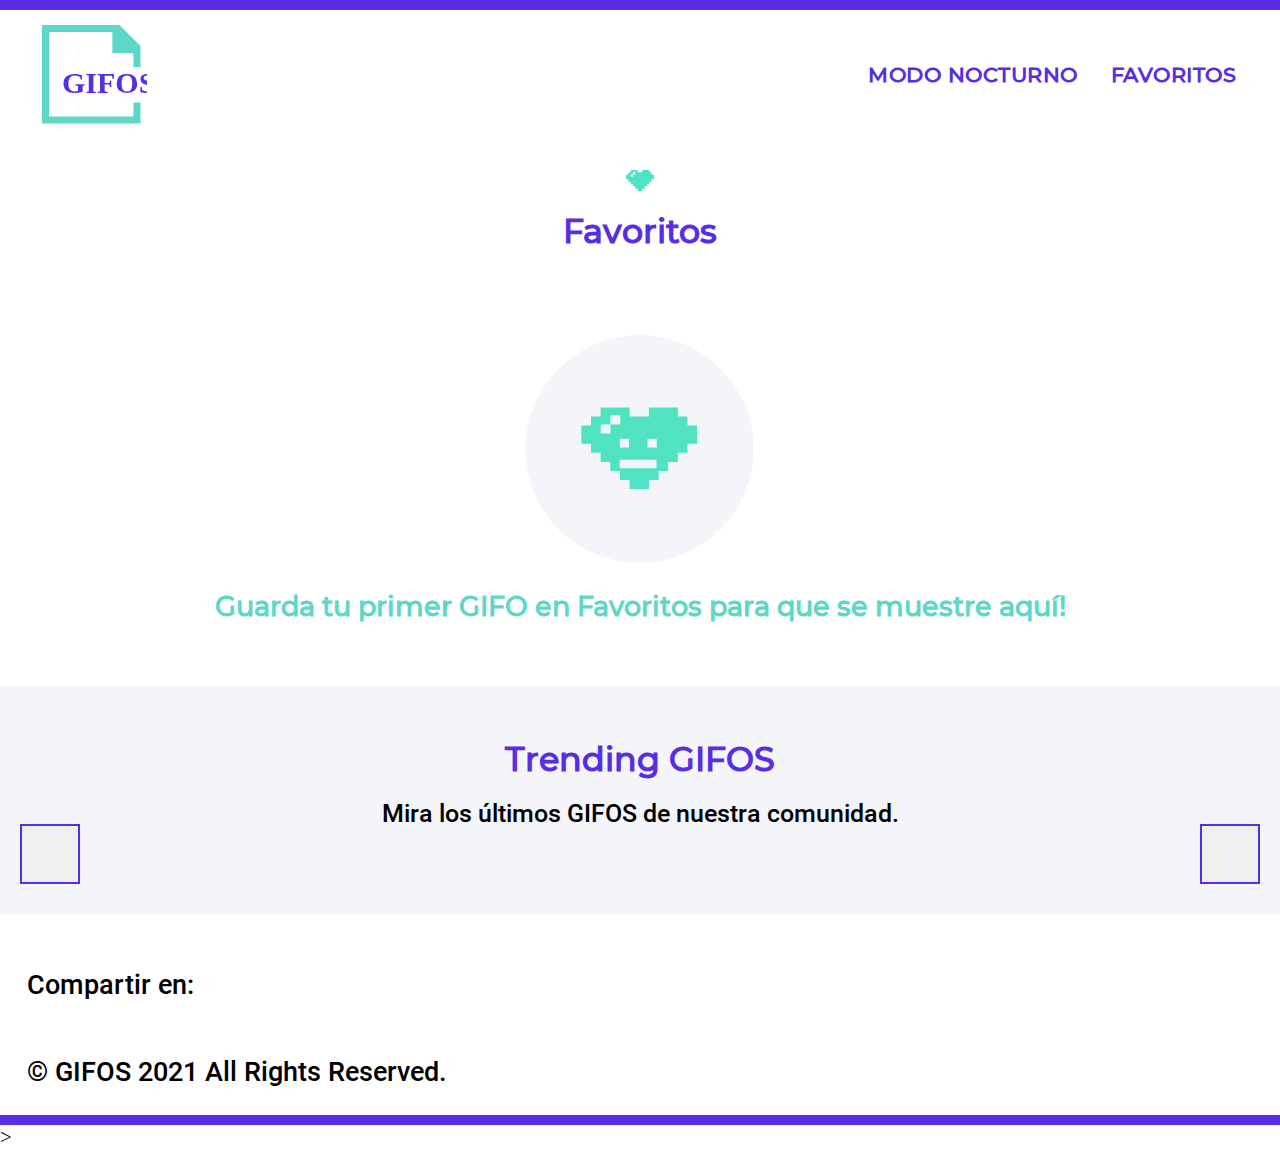
==== commit 630e364d: "cambios" ====
--- a/favoritos.html
+++ b/favoritos.html
@@ -92,7 +92,7 @@
         <div class="modal-content"></div>     
     </div>
 
-    <script src="/js/generics.js"></script>
+    <script src="/js/generics.js"></script>>
     <script src="/js/navbar.js"></script>
     <script src="/js/darkmode.js"></script> 
     <script src="/js/sliderCards.js"></script>
